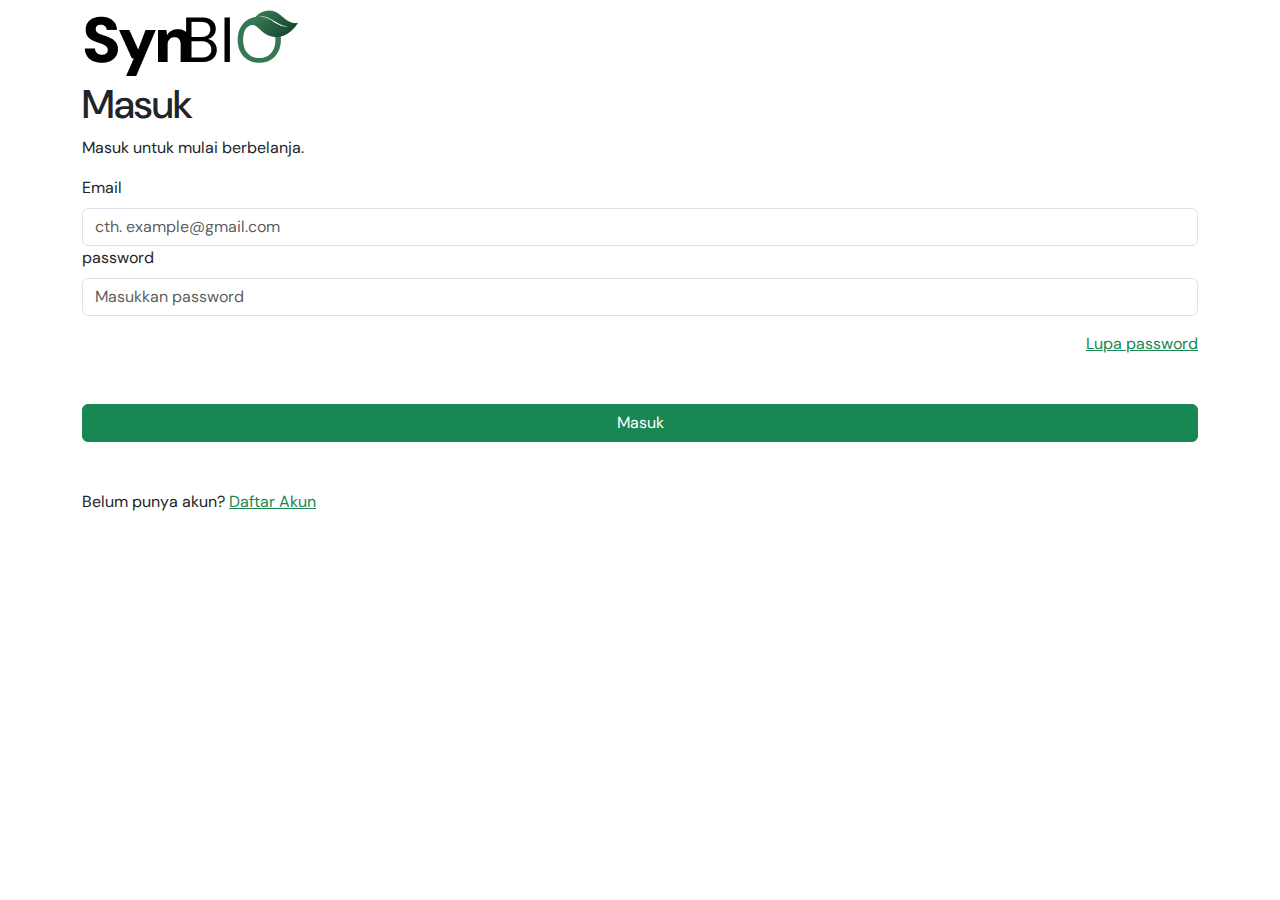
==== loginPage.html @ ab8641c7 "update" ====
<!DOCTYPE html>
<html lang="en">

<head>
    <meta charset="UTF-8">
    <meta name="viewport" content="width=device-width, initial-scale=1.0">
    <title>Halaman Login</title>

    <!-- ini favicon -->
    <link rel="shortcut icon" href="./Assets/faficon.png" type="image/x-icon">

    <!-- bootstrap css -->
    <link rel="stylesheet" href="./css/bootstrap.min.css">

    <!-- bootstrap js -->
    <script src="./js/bootstrap.min.js"></script>

    <!-- css -->
    <link rel="stylesheet" href="./style.css">

    <!-- font awesome -->
    <link rel="stylesheet" href="https://cdnjs.cloudflare.com/ajax/libs/font-awesome/6.5.1/css/all.min.css">
</head>

<body>
    <section id="login">
        <div class="container ">
            <div class="row">
                <div class="col">
                    <img src="./Assets/Logo.png" alt="logo">
                    <h1>Masuk</h1>
                    <p>Masuk untuk mulai berbelanja.</p>

                    <!-- form -->
                    <form action="./home.html">
                        <label for="email" class="form-label">Email</label>
                        <input type="email" class="form-control" placeholder="cth. example@gmail.com">

                        <label for="password" class="form-label">password</label>
                        <input type="password" class="form-control" placeholder="Masukkan password">
                        <a href="#" class="text-success d-flex justify-content-end pt-3">Lupa password</a>

                        <input type="submit" class="btn btn-success w-100 mt-5" value="Masuk">

                        <p class="mt-5">Belum punya akun? <a href="./registerPage.html" class="text-success">Daftar Akun</a></p>

                    </form>

                    <!-- form -->
                </div>
            </div>
        </div>
    </section>
</body>

</html>
---- style.css ----
@import url('https://fonts.googleapis.com/css2?family=DM+Sans:ital,opsz,wght@0,9..40,100..1000;1,9..40,100..1000&display=swap');

/* sementara */
body {
    /* margin-bottom: 500px; */
}

* {
    font-family: dm sans;
}

/* navbar */
.navbar .navbar-brand img {
    width: 120px;
}

.navbar .navbar-nav {
    margin-left: auto;
}

.navbar .navbar-nav .nav-link {
    margin-right: 20px;
}

.navbar .navbar-nav .btn {
    width: 120px;
}
/* navbar */

/* hero */
#hero {
    background-image: url(./Assets/banner.jpg);
    background-size: cover;
    height: 600px;
    color: white;
    display: flex;
    align-items: center;
}

#hero .konten-hero h1 {
    font-size: 60px;
}
/* hero */

/* produk */
#produk {
    margin-top: 100px;
}

#produk .more {
    text-decoration: none;
    color: black;
    display: flex;
    justify-content: end;
    align-items: center;
}


#produk .card-produk {
    text-decoration: none;
    border: none;
}

#produk .card-produk .foto-produk {
    height: 350px;
    display: flex;
    align-items: center;
    border-radius: 10px;
}

/* cta */
#cta {
    margin-top: 100px;
    color: white;      
}

#cta .bg-cta {
    background-image: url(./Assets/Gambar1.jpg);
    background-size: cover;
    height: 500px;
    border-radius: 20px;
    display: flex;
    align-items: center;
    justify-content: center;
}

#cta h1 {
    font-size: 50px;
}
/* cta */

/* Login */
#login .bg-login{
    display: flex;
    justify-content: center;
    text-align: center;
    align-items: center;
    background-image: url(./Assets/Login.jpg);
    background-size: cover;
}
/* Login */

/* footer */
footer {
    margin-top: 100px;
    text-align: center;
}
/* footer */
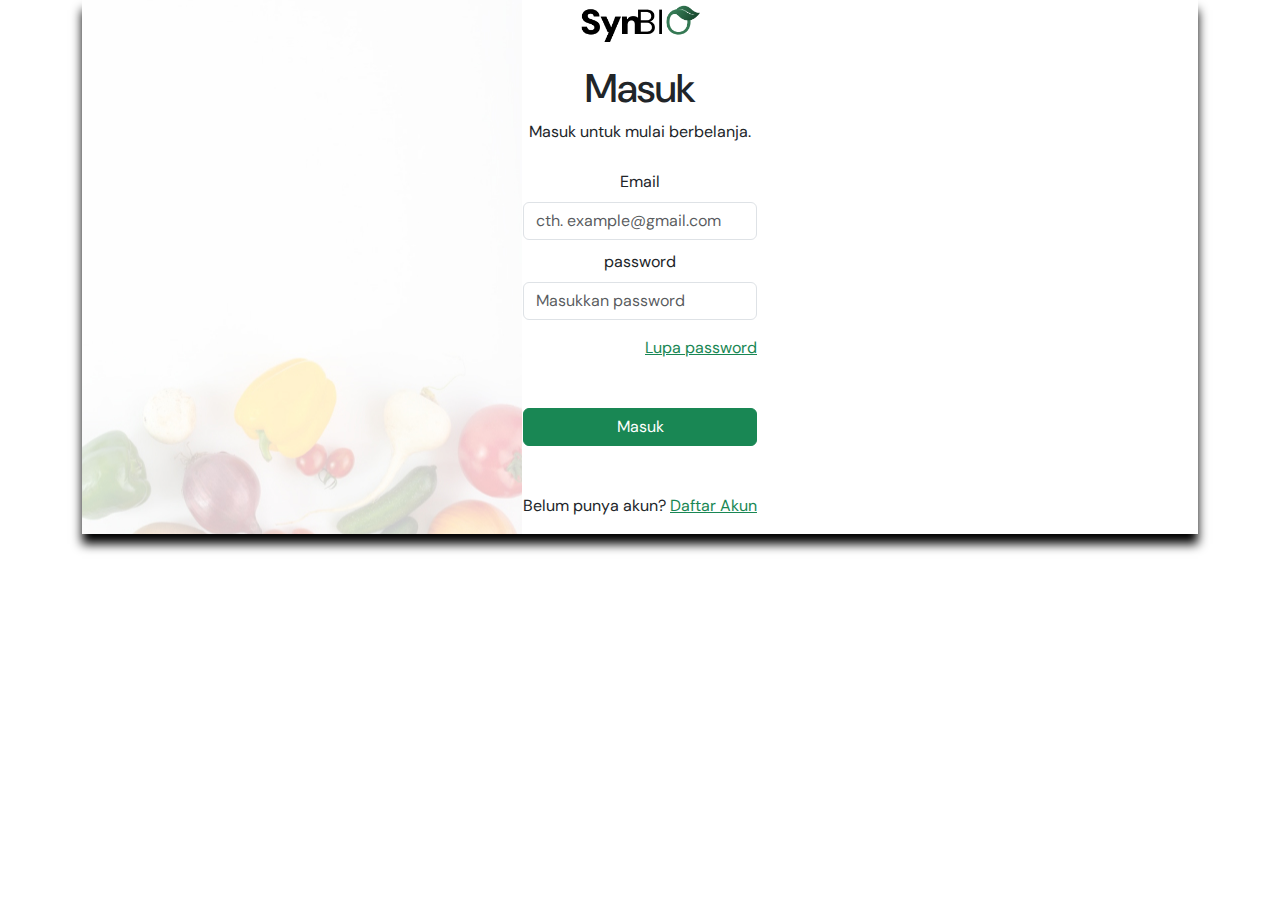
==== commit ef7dceb5: "update" ====
--- a/loginPage.html
+++ b/loginPage.html
@@ -25,28 +25,31 @@
 <body>
     <section id="login">
         <div class="container ">
-            <div class="row">
-                <div class="col">
-                    <img src="./Assets/Logo.png" alt="logo">
-                    <h1>Masuk</h1>
-                    <p>Masuk untuk mulai berbelanja.</p>
-
-                    <!-- form -->
-                    <form action="./home.html">
-                        <label for="email" class="form-label">Email</label>
-                        <input type="email" class="form-control" placeholder="cth. example@gmail.com">
-
-                        <label for="password" class="form-label">password</label>
-                        <input type="password" class="form-control" placeholder="Masukkan password">
-                        <a href="#" class="text-success d-flex justify-content-end pt-3">Lupa password</a>
-
-                        <input type="submit" class="btn btn-success w-100 mt-5" value="Masuk">
-
-                        <p class="mt-5">Belum punya akun? <a href="./registerPage.html" class="text-success">Daftar Akun</a></p>
-
-                    </form>
-
-                    <!-- form -->
+            <div class="bg-login">
+                <div class="row">
+                    <div class="col">
+                        <img src="./Assets/Logo.png" alt="logo">
+                        <h1>Masuk</h1>
+                        <p>Masuk untuk mulai berbelanja.</p>
+    
+                        <!-- form -->
+                        <form action="./home.html">
+                            <label for="email" class="form-label">Email</label>
+                            <input type="email" class="form-control" placeholder="cth. example@gmail.com">
+    
+                            <label for="password" class="form-label">password</label>
+                            <input type="password" class="form-control" placeholder="Masukkan password">
+                            <a href="#" class="text-success d-flex justify-content-end pt-3">Lupa password</a>
+    
+                            <input type="submit" class="btn btn-success w-100 mt-5" value="Masuk">
+    
+                            <p class="mt-5">Belum punya akun? <a href="./registerPage.html" class="text-success">Daftar
+                                    Akun</a></p>
+    
+                        </form>
+    
+                        <!-- form -->
+                    </div>
                 </div>
             </div>
         </div>
--- a/style.css
+++ b/style.css
@@ -67,6 +67,7 @@
     align-items: center;
     border-radius: 10px;
 }
+/* produk */
 
 /* cta */
 #cta {
@@ -95,10 +96,39 @@
     justify-content: center;
     text-align: center;
     align-items: center;
+    width: 100%;
     background-image: url(./Assets/Login.jpg);
-    background-size: cover;
+    background-size: auto;
+    background-repeat: no-repeat;
+    box-shadow: 0px 10px 10px rgba(0, 0, 0, 204);
+}
+
+#login form .form-label {
+    text-align: start;
+    padding-top: 10px;
+
+
+}
+
+#login img{
+    width: 120px;
+    margin-bottom: 20px;
+
 }
 /* Login */
+
+/* detail produk */
+#detail {
+    margin-top: 100px;
+}
+
+.foto-produk {
+    height: 350px;
+    display: flex;
+    align-items: center;
+    border-radius: 10px;
+    justify-content: center;
+}
 
 /* footer */
 footer {
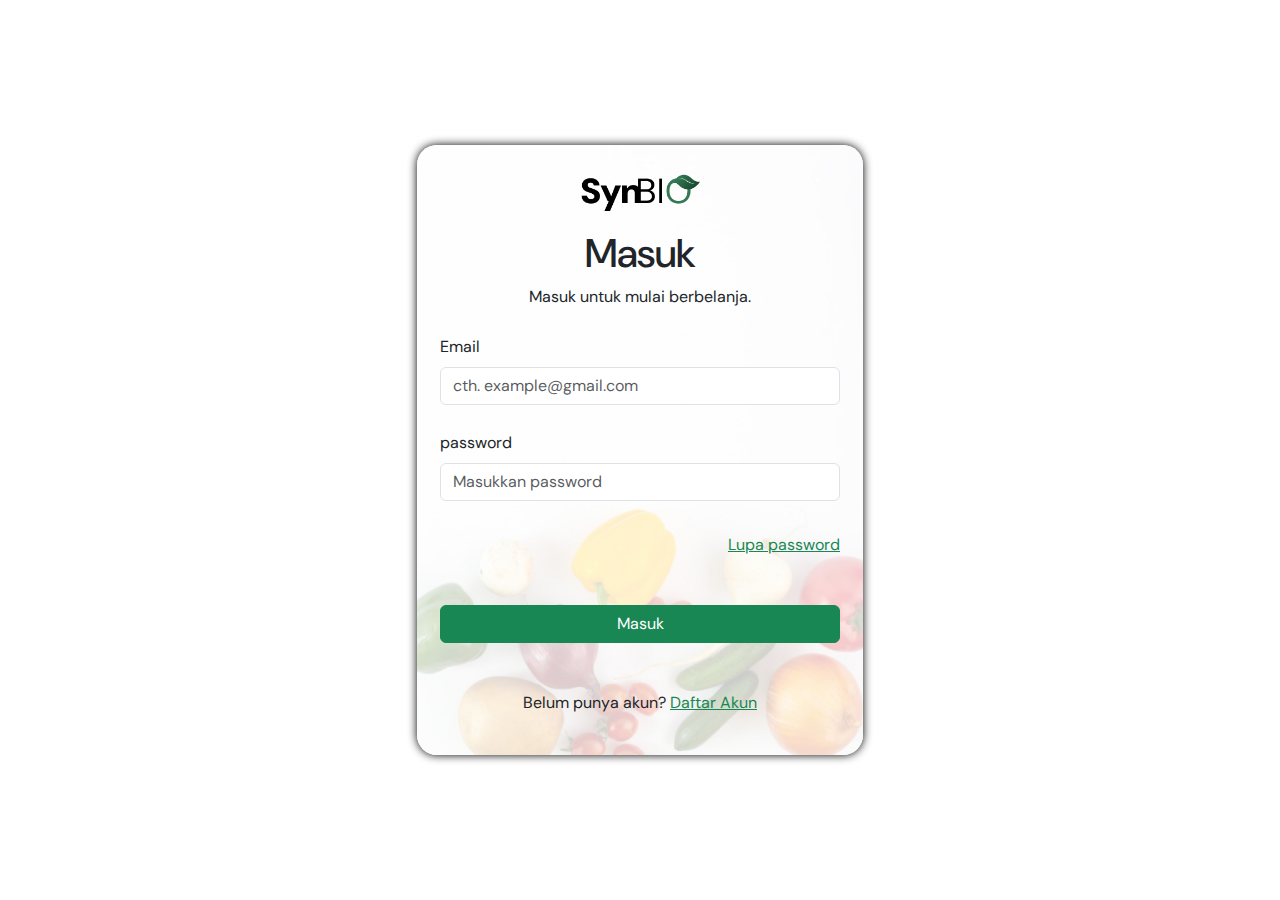
==== commit 56130874: "update" ====
--- a/loginPage.html
+++ b/loginPage.html
@@ -24,30 +24,36 @@
 
 <body>
     <section id="login">
-        <div class="container ">
-            <div class="bg-login">
+        <div class="container d-flex justify-content-center align-items-center min-vh-100">
+            <div class="bg-login p-4">
                 <div class="row">
-                    <div class="col">
-                        <img src="./Assets/Logo.png" alt="logo">
+                    <div class="col text-center">
+                        <img src="./Assets/Logo.png" alt="logo" class="img-fluid mb-3">
                         <h1>Masuk</h1>
                         <p>Masuk untuk mulai berbelanja.</p>
-    
+
                         <!-- form -->
                         <form action="./home.html">
-                            <label for="email" class="form-label">Email</label>
-                            <input type="email" class="form-control" placeholder="cth. example@gmail.com">
-    
-                            <label for="password" class="form-label">password</label>
-                            <input type="password" class="form-control" placeholder="Masukkan password">
+                            <div class="mb-3 text-start">
+                                <label for="email" class="form-label">Email</label>
+                                <input type="email" class="form-control custom-width"
+                                    placeholder="cth. example@gmail.com">
+                            </div>
+
+                            <div class="mb-3 text-start">
+                                <label for="password" class="form-label">password</label>
+                                <input type="password" class="form-control custom-width"
+                                    placeholder="Masukkan password">
+                            </div>
                             <a href="#" class="text-success d-flex justify-content-end pt-3">Lupa password</a>
-    
+
                             <input type="submit" class="btn btn-success w-100 mt-5" value="Masuk">
-    
+
                             <p class="mt-5">Belum punya akun? <a href="./registerPage.html" class="text-success">Daftar
                                     Akun</a></p>
-    
+
                         </form>
-    
+
                         <!-- form -->
                     </div>
                 </div>
--- a/style.css
+++ b/style.css
@@ -96,26 +96,54 @@
     justify-content: center;
     text-align: center;
     align-items: center;
-    width: 100%;
+    width: 40%;
+    border-radius: 20px;
     background-image: url(./Assets/Login.jpg);
-    background-size: auto;
+    background-size: cover;
     background-repeat: no-repeat;
-    box-shadow: 0px 10px 10px rgba(0, 0, 0, 204);
+    background-position: 0;
+    box-shadow: 0px 0px 10px rgba(0, 0, 0, 204);
+}
+
+#login .custom-width{
+    width: 400px;
 }
 
 #login form .form-label {
-    text-align: start;
     padding-top: 10px;
-
-
 }
 
 #login img{
     width: 120px;
     margin-bottom: 20px;
-
 }
 /* Login */
+
+/* register */
+#register .bg-register {
+    display: flex;
+    justify-content: center;
+    text-align: center;
+    align-items: center;
+    width: 50%;
+    border-radius: 20px;
+    background-image: url(./Assets/Register.jpg);
+    background-size: cover;
+    background-repeat: no-repeat;
+    background-position: 0;
+    box-shadow: 0px 0px 10px rgba(0, 0, 0, 204);
+}
+
+#register form label {
+    padding-top: 10px;
+}
+
+#registeri img {
+    width: 120px;
+    margin-bottom: 10px;
+}
+
+/* register */
 
 /* detail produk */
 #detail {
